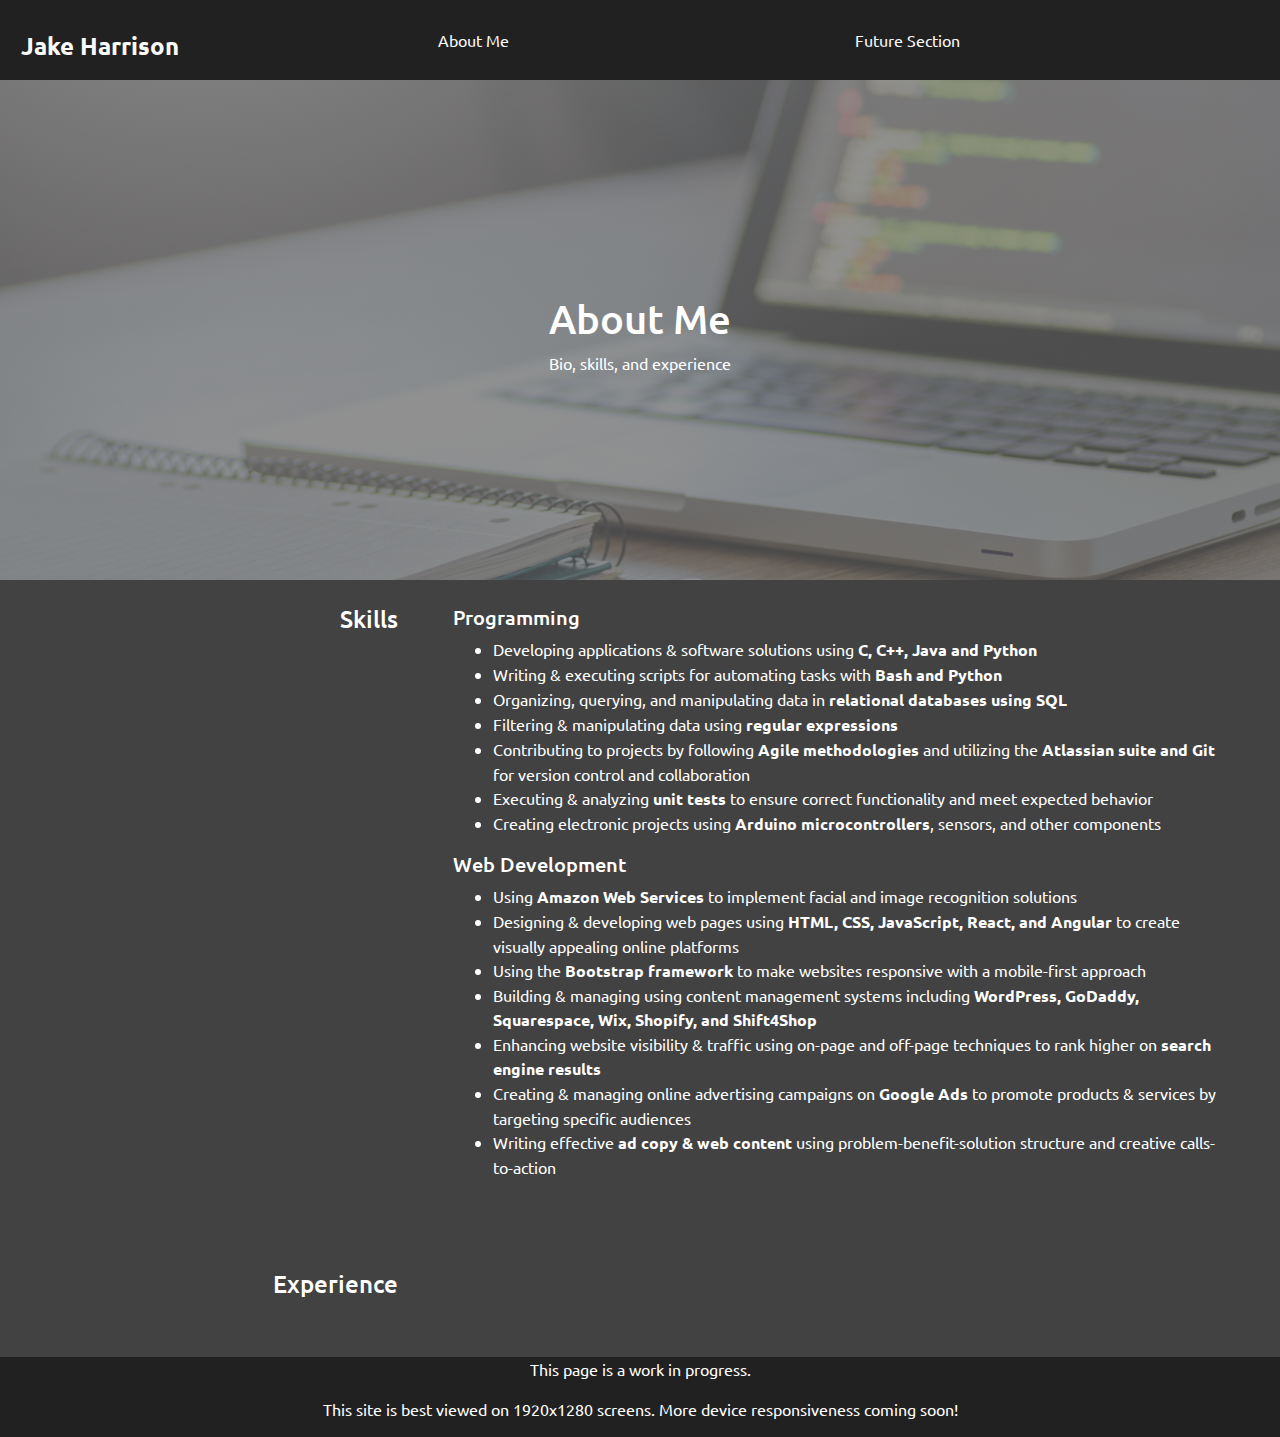
==== about-me/index.html @ d0e29647 "About Me page" ====
<html>
    <head>
        <meta charset="utf-8">
        <meta name="viewport" content="width=device-width, initial-scale=1, shrink-to-fit=no">
        
        <title>About Me | Jake Harrison</title>
        <meta name="description" content="Welcome to my web developer portfolio."> 
        <meta name="keywords" content="web developer in melbourne fl">
        <link rel="stylesheet" type="text/css" href="styles.css" /> 

         <!-- Bootstrap CSS -->
        <link rel="stylesheet" href="https://cdn.jsdelivr.net/npm/bootstrap@4.3.1/dist/css/bootstrap.min.css" integrity="sha384-ggOyR0iXCbMQv3Xipma34MD+dH/1fQ784/j6cY/iJTQUOhcWr7x9JvoRxT2MZw1T" crossorigin="anonymous">

        <!-- Google Fonts-->
        <link rel="preconnect" href="https://fonts.googleapis.com">
        <link rel="preconnect" href="https://fonts.gstatic.com" crossorigin>
        <link href="https://fonts.googleapis.com/css2?family=Ubuntu:wght@400;700&display=swap" rel="stylesheet">

        <!-- Google Material Icons -->
        <link rel="stylesheet" href="https://fonts.googleapis.com/css2?family=Material+Symbols+Outlined:opsz,wght,FILL,GRAD@48,400,0,0" />

        <meta name="google-site-verification" content="B8No4UEW2XaaMeHWZnYMtzfhQa1BjhEiyhkkc2dA4Vc"/>
        <!-- Google tag (gtag.js) -->
        <script async src="https://www.googletagmanager.com/gtag/js?id=G-JRLFF5EXN4"></script>
        <script>
        window.dataLayer = window.dataLayer || [];
        function gtag(){dataLayer.push(arguments);}
        gtag('js', new Date());

        gtag('config', 'G-JRLFF5EXN4');
        </script>

    </head>

    <body>
        <section class="navBar">
            <div class="row navRow">
                <div class="navLogo col-4">
                    <a href="../index.html">Jake Harrison</a>
                </div>
                <div class="navButton col-4">
                    <a href="about-me">About Me</a>
                </div>
                <div class="navButton col-4">
                    Future Section
                </div>
            </div>
        </section>

        <section class="hero-section">
            <div class="hero-spacer">

            </div>
            <div class="row">
                <div class="col-12 hero-text">
                    <h1>About Me</h1>
                    <p>Bio, skills, and experience</p>
                </div>
            </div>
        </section>
        <section class="skills-section">
            <div class="row card-row" id="skills">
                <div class="col-4">
                    <h2 class="subheading">Skills</h2>
                </div>
                <div class="col-8 card-text">
                    <h3 class="subheading-2">Programming</h3>
                    <ul>
                        <li>Developing applications & software solutions using <strong>C, C++, Java and Python</strong></li>
                        <li>Writing & executing scripts for automating tasks with <strong>Bash and Python</strong></li>
                        <li>Organizing, querying, and manipulating data in <strong>relational databases using SQL</strong></li>
                        <li>Filtering & manipulating data using <strong>regular expressions</strong></li>
                        <li>Contributing to projects by following <strong>Agile methodologies</strong> and utilizing the <strong>Atlassian suite and Git</strong> for version control and collaboration</li>
                        <li>Executing & analyzing <strong>unit tests</strong> to ensure correct functionality and meet expected behavior</li>
                        <li>Creating electronic projects using <strong>Arduino microcontrollers</strong>, sensors, and other components</li>
                    </ul>
                    <h3 class="subheading-2">Web Development</h3>
                    <ul>
                        <li>Using <strong>Amazon Web Services</strong> to implement facial and image recognition solutions</li>
                        <li>Designing & developing web pages using <strong>HTML, CSS, JavaScript, React, and Angular</strong> to create visually appealing online platforms</li>
                        <li>Using the <strong>Bootstrap framework</strong> to make websites responsive with a mobile-first approach</li>
                        <li>Building & managing using content management systems including <strong>WordPress, GoDaddy, Squarespace, Wix, Shopify, and Shift4Shop</strong></li>
                        <li>Enhancing website visibility & traffic using on-page and off-page techniques to rank higher on <strong>search engine results</strong></li>
                        <li>Creating & managing online advertising campaigns on <strong>Google Ads</strong> to promote products & services by targeting specific audiences</li>
                        <li>Writing effective <strong>ad copy & web content</strong> using problem-benefit-solution structure and creative calls-to-action</li>
                    </ul>
                </div>
            </div>
            <div class="row card-row" id="experience">
                <div class="col-4">
                    <h2 class="subheading">Experience</h2>    
                </div>
                <div class="col-8">
                    
                </div>
            </div>
        </section>
        
        <section class="coming-soon-section">
            <div class="row">
                <div class="col-12">
                    <p>This page is a work in progress.</p>
                    <p>This site is best viewed on 1920x1280 screens. More device responsiveness coming soon!</p>
                </div>
            </div>
        </section>
    </body>
</html>
---- about-me/styles.css ----
body{
    background-color: #424242!important;
    font-family: 'Ubuntu', sans-serif;
    color: #FAFAFA;
    scrollbar-color: dark;
    /* overflow: hidden; */
}
a{
    color: #FAFAFA!important;
}
.navBar{
    position:fixed;
    z-index:1;
    top:0;
    width:101%;
    height: 80px;
    background-color: #212121;
}
.navRow{
    width:100%;
    height: 54px;
    padding: 5px;
}
.navLogo{
    font-family: 'Ubuntu', sans-serif;
    font-size: 24px;
    font-weight: 700;
    color: #FAFAFA;
    text-align: left;
    padding: 10px 25px;
    margin: 0px;
}
.navButton{
    font-family: 'Ubuntu', sans-serif;
    color: #FAFAFA;
    padding: 10px 0px;
    text-align: left;
}
.hero-section{
    font-family: 'Ubuntu', sans-serif;
    width: 100%;
    height: 500px;
    background: linear-gradient(0deg, rgba(97, 97, 97, 0.7), rgba(97, 97, 97, 0.7)), url(images/pexels-lukas-574070.jpg);
    background-position: center;
    background-size: cover;
    background-repeat: no-repeat;
    margin: 0px;
    padding: 0px;
}
.hero-text{
    font-family: 'Ubuntu', sans-serif;
    color: #FFFFFF;
    text-align: center;
}
.hero-text.h1{
    font-weight: 700;
}
#hero-change-text {
    font-weight: 700;
}
#hero-change-text:after {
    content:"";
    animation: spin 25s linear infinite;
}
@keyframes spin {
    0%  { content:"programmer.";}
    10% { content:"developer.";}
    20% { content:"designer.";}
    30% { content:"problem solver.";}
    40% { content:"specialist.";}
    50% { content: "programmer.";}
    60% { content: "developer.";}
    70% { content: "designer.";}
    80% { content: "problem solver.";}
    90% { content: "specialist.";}
    100% { content:"programmer.";}
}
.hero-spacer{
    height: 215px;
}
.skills-section{
    background-color: #424242;
    /* height: 500px; */
}
.section-heading{
    font-family: 'Ubuntu', sans-serif;
    color: #FFFFFF;
    text-align: center;
    padding: 25px;
}
.subheading{
    font-family: 'Ubuntu', sans-serif;
    font-size: 24px!important;
    color: #FFFFFF;
    text-align: right;
    padding: 25px;
}
.subheading-2{
    font-family: 'Ubuntu', sans-serif;
    font-size: 20px!important;
    color: #FFFFFF;
    text-align: left;
    /* padding-bottom: 15px; */
}
.card-row{
    padding: 0px 50px 25px 50px;
}
.card-icon{
    color: white;
    text-align: center;
    display:block!important;
    font-size: 150px!important;
}
.card-text{
    font-family: 'Ubuntu', sans-serif;
    color: #FFFFFF;
    text-align: left;
    padding: 25px;
}
.coming-soon-section{
    font-family: 'Ubuntu', sans-serif;
    color: #FFFFFF;
    text-align: center;
    background-color: #212121;
}
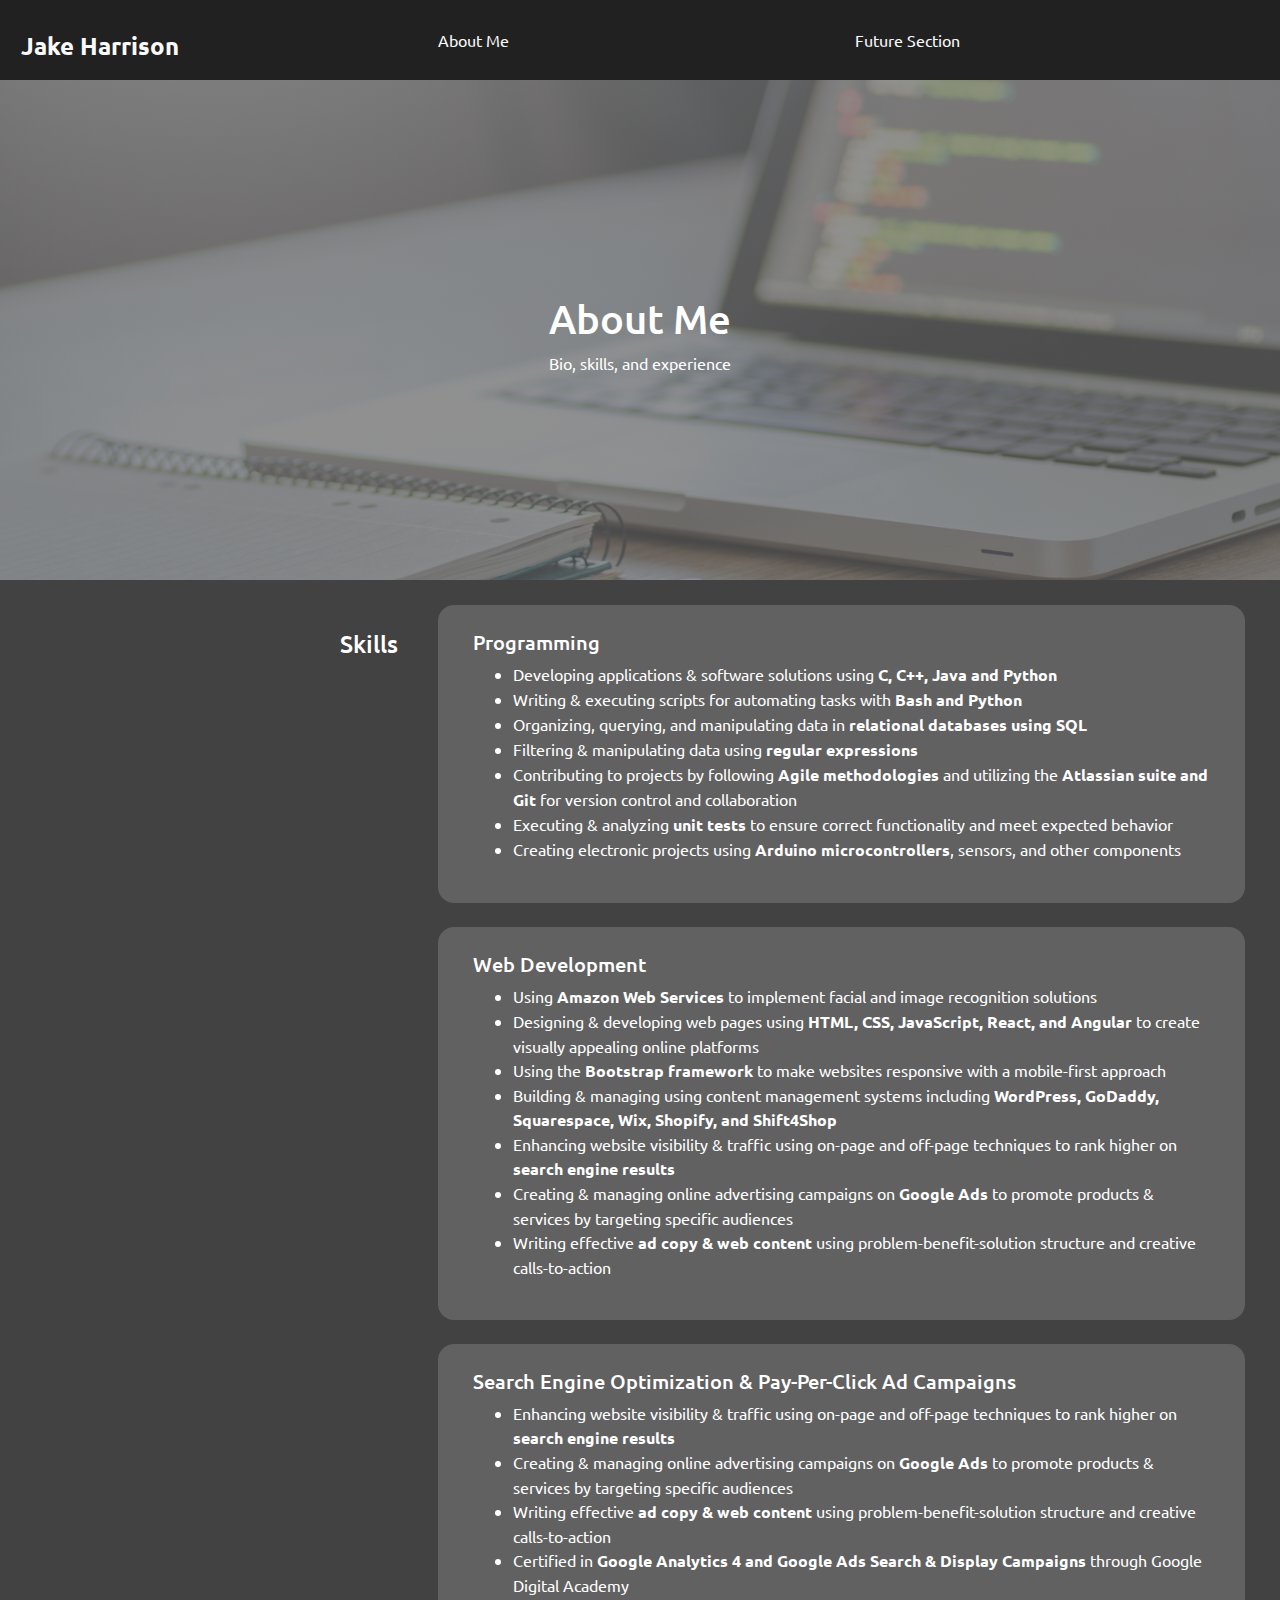
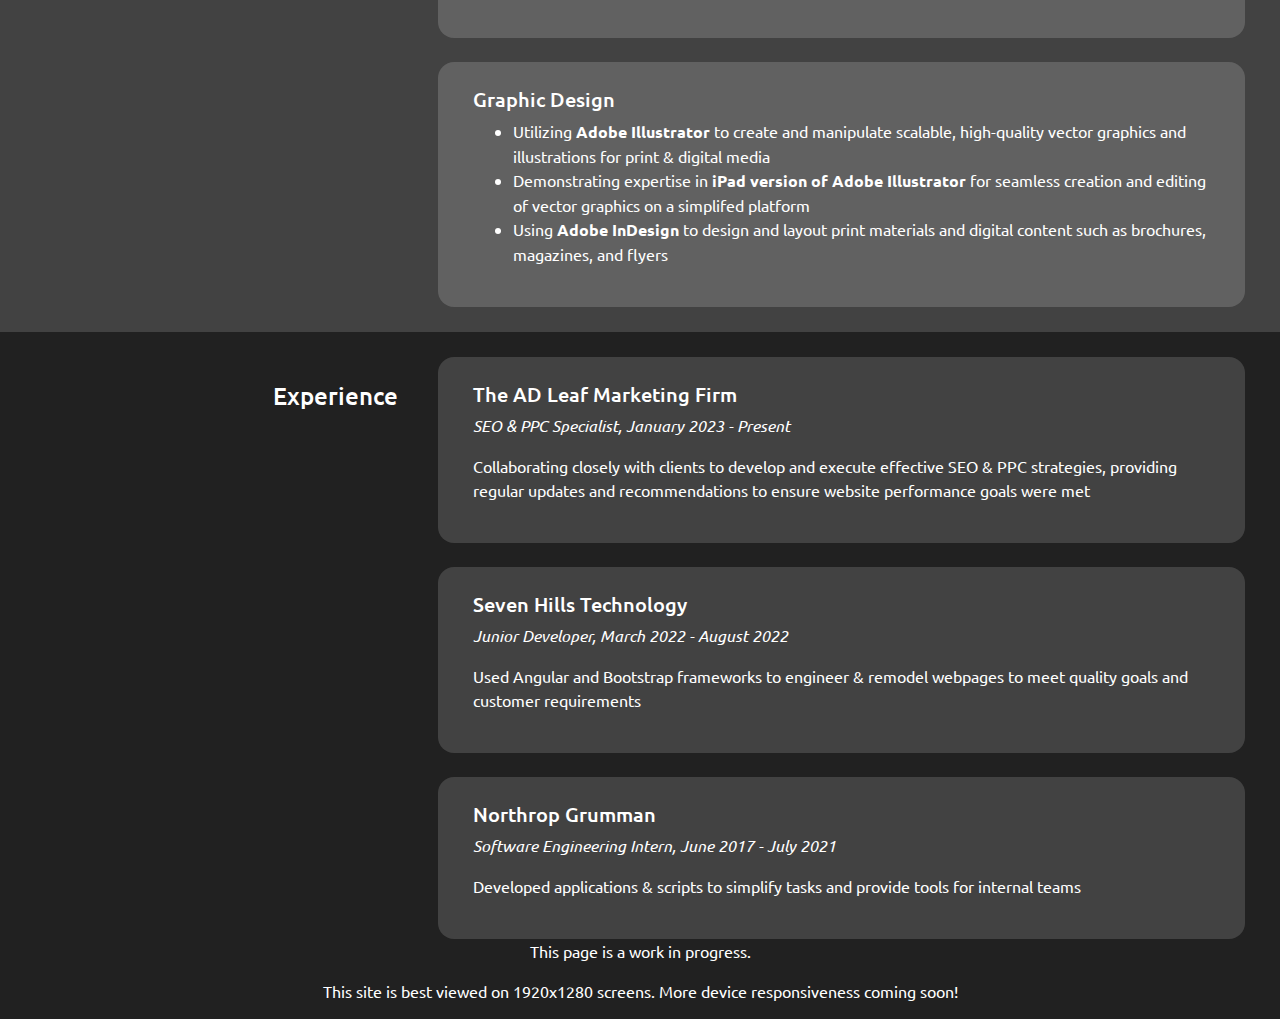
==== commit 56e9dc7c: "Card Section layouts, added skills and experience" ====
--- a/about-me/index.html
+++ b/about-me/index.html
@@ -63,27 +63,72 @@
                 <div class="col-4">
                     <h2 class="subheading">Skills</h2>
                 </div>
-                <div class="col-8 card-text">
-                    <h3 class="subheading-2">Programming</h3>
-                    <ul>
-                        <li>Developing applications & software solutions using <strong>C, C++, Java and Python</strong></li>
-                        <li>Writing & executing scripts for automating tasks with <strong>Bash and Python</strong></li>
-                        <li>Organizing, querying, and manipulating data in <strong>relational databases using SQL</strong></li>
-                        <li>Filtering & manipulating data using <strong>regular expressions</strong></li>
-                        <li>Contributing to projects by following <strong>Agile methodologies</strong> and utilizing the <strong>Atlassian suite and Git</strong> for version control and collaboration</li>
-                        <li>Executing & analyzing <strong>unit tests</strong> to ensure correct functionality and meet expected behavior</li>
-                        <li>Creating electronic projects using <strong>Arduino microcontrollers</strong>, sensors, and other components</li>
-                    </ul>
-                    <h3 class="subheading-2">Web Development</h3>
-                    <ul>
-                        <li>Using <strong>Amazon Web Services</strong> to implement facial and image recognition solutions</li>
-                        <li>Designing & developing web pages using <strong>HTML, CSS, JavaScript, React, and Angular</strong> to create visually appealing online platforms</li>
-                        <li>Using the <strong>Bootstrap framework</strong> to make websites responsive with a mobile-first approach</li>
-                        <li>Building & managing using content management systems including <strong>WordPress, GoDaddy, Squarespace, Wix, Shopify, and Shift4Shop</strong></li>
-                        <li>Enhancing website visibility & traffic using on-page and off-page techniques to rank higher on <strong>search engine results</strong></li>
-                        <li>Creating & managing online advertising campaigns on <strong>Google Ads</strong> to promote products & services by targeting specific audiences</li>
-                        <li>Writing effective <strong>ad copy & web content</strong> using problem-benefit-solution structure and creative calls-to-action</li>
-                    </ul>
+                <div class="col-8">
+                    <div class="row skills-card" id="programming-skills">
+                        <div class="col-12 card-text">
+                            <h3 class="subheading-2" >Programming</h3>
+                            <ul>
+                                <li>Developing applications & software solutions using <strong>C, C++, Java and Python</strong></li>
+                                <li>Writing & executing scripts for automating tasks with <strong>Bash and Python</strong></li>
+                                <li>Organizing, querying, and manipulating data in <strong>relational databases using SQL</strong></li>
+                                <li>Filtering & manipulating data using <strong>regular expressions</strong></li>
+                                <li>Contributing to projects by following <strong>Agile methodologies</strong> and utilizing the <strong>Atlassian suite and Git</strong> for version control and collaboration</li>
+                                <li>Executing & analyzing <strong>unit tests</strong> to ensure correct functionality and meet expected behavior</li>
+                                <li>Creating electronic projects using <strong>Arduino microcontrollers</strong>, sensors, and other components</li>
+                            </ul>
+                        </div>
+                    </div>
+                    <div class="row">
+                        <div class="col-12">
+                            <br>
+                        </div>
+                    </div>
+                    <div class="row skills-card" id="web-dev-skills">
+                        <div class="col-12 card-text">
+                            <h3 class="subheading-2">Web Development</h3>
+                            <ul>
+                                <li>Using <strong>Amazon Web Services</strong> to implement facial and image recognition solutions</li>
+                                <li>Designing & developing web pages using <strong>HTML, CSS, JavaScript, React, and Angular</strong> to create visually appealing online platforms</li>
+                                <li>Using the <strong>Bootstrap framework</strong> to make websites responsive with a mobile-first approach</li>
+                                <li>Building & managing using content management systems including <strong>WordPress, GoDaddy, Squarespace, Wix, Shopify, and Shift4Shop</strong></li>
+                                <li>Enhancing website visibility & traffic using on-page and off-page techniques to rank higher on <strong>search engine results</strong></li>
+                                <li>Creating & managing online advertising campaigns on <strong>Google Ads</strong> to promote products & services by targeting specific audiences</li>
+                                <li>Writing effective <strong>ad copy & web content</strong> using problem-benefit-solution structure and creative calls-to-action</li>
+                            </ul>
+                        </div>
+                    </div>
+                    <div class="row">
+                        <div class="col-12">
+                            <br>
+                        </div>
+                    </div>
+                    <div class="row skills-card" id="seo-skills">
+                        <div class="col-12 card-text">
+                            <h3 class="subheading-2">Search Engine Optimization & Pay-Per-Click Ad Campaigns</h3>
+                            <ul>
+                                <li>Enhancing website visibility & traffic using on-page and off-page techniques to rank higher on <strong>search engine results</strong></li>
+                                <li>Creating & managing online advertising campaigns on <strong>Google Ads</strong> to promote products & services by targeting specific audiences</li>
+                                <li>Writing effective <strong>ad copy & web content</strong> using problem-benefit-solution structure and creative calls-to-action</li>
+                                <li>Certified in <strong>Google Analytics 4 and Google Ads Search & Display Campaigns</strong> through Google Digital Academy</li>
+                            </ul>
+                        </div>
+                    </div>
+                    <div class="row">
+                        <div class="col-12">
+                            <br>
+                        </div>
+                    </div>
+                    <div class="row skills-card" id="graphic-design-skills">
+                        <div class="col-12 card-text">
+                            <h3 class="subheading-2">Graphic Design</h3>
+                            <ul>
+                                <li>Utilizing <strong>Adobe Illustrator</strong> to create and manipulate scalable, high-quality vector graphics and illustrations for print & digital media</li>
+                                <li>Demonstrating expertise in <strong> iPad version of Adobe Illustrator</strong> for seamless creation and editing of vector graphics on a simplifed platform</li>
+                                <li>Using <strong>Adobe InDesign</strong> to design and layout print materials and digital content such as brochures, magazines, and flyers</li>
+                            </ul>
+                        </div>
+                    </div>
+
                 </div>
             </div>
             <div class="row card-row" id="experience">
@@ -91,7 +136,37 @@
                     <h2 class="subheading">Experience</h2>    
                 </div>
                 <div class="col-8">
-                    
+                    <div class="row exp-card" id="tal-exp">
+                        <div class="col-12 card-text">
+                            <h3 class="subheading-2" >The AD Leaf Marketing Firm</h3>
+                            <p><i>SEO & PPC Specialist, January 2023 - Present</i></p>
+                            <p>Collaborating closely with clients to develop and execute effective SEO & PPC strategies, providing regular updates and recommendations to ensure website performance goals were met</p>
+                        </div>
+                    </div>
+                    <div class="row">
+                        <div class="col-12">
+                            <br>
+                        </div>
+                    </div>
+                    <div class="row exp-card" id="sht-exp">
+                        <div class="col-12 card-text">
+                            <h3 class="subheading-2">Seven Hills Technology</h3>
+                            <p><i>Junior Developer, March 2022 - August 2022</i></p>
+                            <p>Used Angular and Bootstrap frameworks to engineer & remodel webpages to meet quality goals and customer requirements</p>
+                        </div>
+                    </div>
+                    <div class="row">
+                        <div class="col-12">
+                            <br>
+                        </div>
+                    </div>
+                    <div class="row exp-card" id="ngc-exp">
+                        <div class="col-12 card-text">
+                            <h3 class="subheading-2">Northrop Grumman</h3>
+                            <p><i>Software Engineering Intern, June 2017 - July 2021</i></p>
+                            <p>Developed applications & scripts to simplify tasks and provide tools for internal teams</p>
+                        </div>
+                    </div>
                 </div>
             </div>
         </section>
--- a/about-me/styles.css
+++ b/about-me/styles.css
@@ -82,6 +82,12 @@
     background-color: #424242;
     /* height: 500px; */
 }
+
+#experience{
+    padding-top: 25px;
+    background-color: #212121;
+}
+
 .section-heading{
     font-family: 'Ubuntu', sans-serif;
     color: #FFFFFF;
@@ -103,7 +109,16 @@
     /* padding-bottom: 15px; */
 }
 .card-row{
-    padding: 0px 50px 25px 50px;
+    margin-top: 25px;
+    padding: 0px 50px;
+}
+.skills-card{
+    background-color: #616161;
+    border-radius: 16px;
+}
+.exp-card{
+    background-color: #424242;
+    border-radius: 16px;
 }
 .card-icon{
     color: white;
@@ -115,7 +130,7 @@
     font-family: 'Ubuntu', sans-serif;
     color: #FFFFFF;
     text-align: left;
-    padding: 25px;
+    padding: 25px 35px!important;
 }
 .coming-soon-section{
     font-family: 'Ubuntu', sans-serif;
